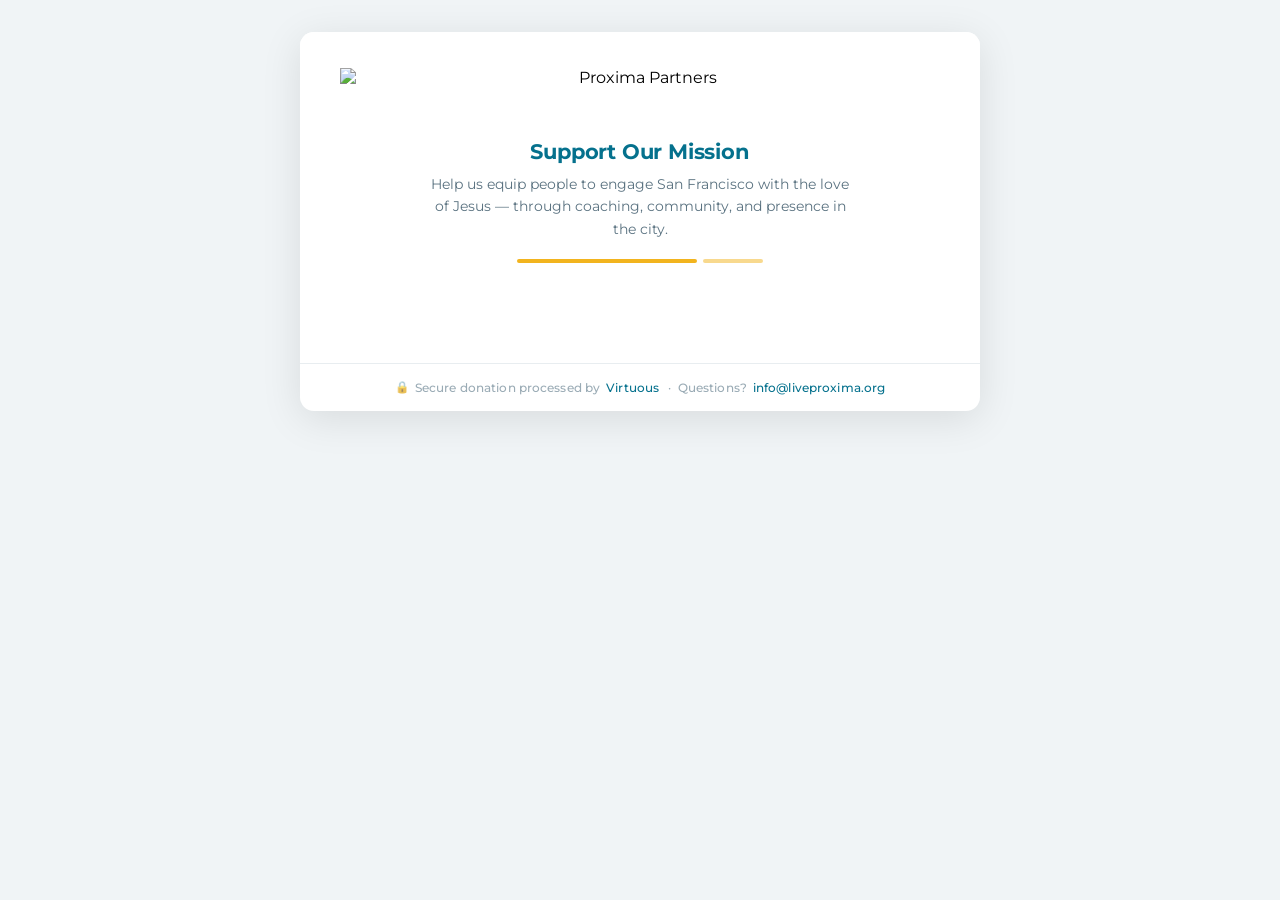
==== proxima-branded.html @ fbd8cf60 "Restore Virtuous embed, remove header border" ====
<!DOCTYPE html>
<html lang="en">
<head>
  <meta charset="UTF-8" />
  <meta name="viewport" content="width=device-width, initial-scale=1.0" />
  <title>Give — Proxima Partners</title>
  <link href="https://fonts.googleapis.com/css2?family=Montserrat:wght@300;400;500;600;700;800&display=swap" rel="stylesheet" />
  <style>
    *, *::before, *::after { box-sizing: border-box; margin: 0; padding: 0; }

    body {
      font-family: 'Montserrat', Arial, sans-serif;
      background: #f0f4f6;
      padding: 32px 16px 48px;
    }

    .donate-wrapper {
      max-width: 680px;
      margin: 0 auto;
      background: #ffffff;
      border-radius: 14px;
      box-shadow: 0 8px 40px rgba(0,0,0,0.10);
      overflow: hidden;
    }

    /* ── Header ── */
    .donate-header {
      background: #ffffff;
      padding: 36px 40px 28px;
      text-align: center;
    }

    .donate-header .logo {
      display: block;
      height: 52px;
      width: auto;
      margin: 0 auto 20px;
    }

    .donate-header h1 {
      font-size: 1.3rem;
      font-weight: 700;
      letter-spacing: -0.2px;
      line-height: 1.2;
      margin-bottom: 8px;
      color: #05718D;
    }

    .donate-header p {
      font-size: 0.88rem;
      font-weight: 400;
      color: #5a7280;
      line-height: 1.6;
      max-width: 420px;
      margin: 0 auto;
    }

    .donate-header .accent-bar {
      display: flex;
      gap: 6px;
      margin-top: 18px;
      justify-content: center;
    }

    .donate-header .accent-bar span {
      display: inline-block;
      height: 4px;
      border-radius: 2px;
      background: #F2B41E;
    }

    .donate-header .accent-bar span:first-child { width: 180px; }
    .donate-header .accent-bar span:last-child  { width: 60px; opacity: 0.5; }

    /* ── Body ── */
    .donate-body {
      padding: 36px 40px;
    }

    /* ── Footer ── */
    .donate-footer {
      border-top: 1px solid #e8edf0;
      padding: 16px 40px;
      display: flex;
      align-items: center;
      justify-content: center;
      gap: 6px;
      font-size: 0.75rem;
      font-weight: 500;
      color: #9aabb5;
      letter-spacing: 0.01em;
    }

    .donate-footer a {
      color: #05718D;
      text-decoration: none;
    }

    .donate-footer .lock {
      font-size: 0.72rem;
      opacity: 0.7;
    }
  </style>
</head>
<body>
  <div class="donate-wrapper">

    <div class="donate-header">
      <img
        class="logo"
        src="https://cdn.virtuoussoftware.com/cdn/8106/images/Proxima-only_logo_color.png"
        alt="Proxima Partners"
      />
      <h1>Support Our Mission</h1>
      <p>Help us equip people to engage San Francisco with the love of Jesus — through coaching, community, and presence in the city.</p>
      <div class="accent-bar">
        <span></span>
        <span></span>
      </div>
    </div>

    <div class="donate-body">
      <script
        src="https://cdn.virtuoussoftware.com/virtuous.embed.min.js"
        data-vform="EC2B5B25-B5D3-4B4F-97A4-498DBEDE4298"
        data-orgId="8106"
        data-isGiving="true"
        data-merchantType="StripeUnified"
        data-dependencies="[]">
      </script>
    </div>

    <div class="donate-footer">
      <span class="lock">🔒</span>
      Secure donation processed by <a href="https://www.virtuoussoftware.com" target="_blank">Virtuous</a>
      &nbsp;·&nbsp;
      Questions? <a href="mailto:info@liveproxima.org">info@liveproxima.org</a>
    </div>

  </div>
</body>
</html>
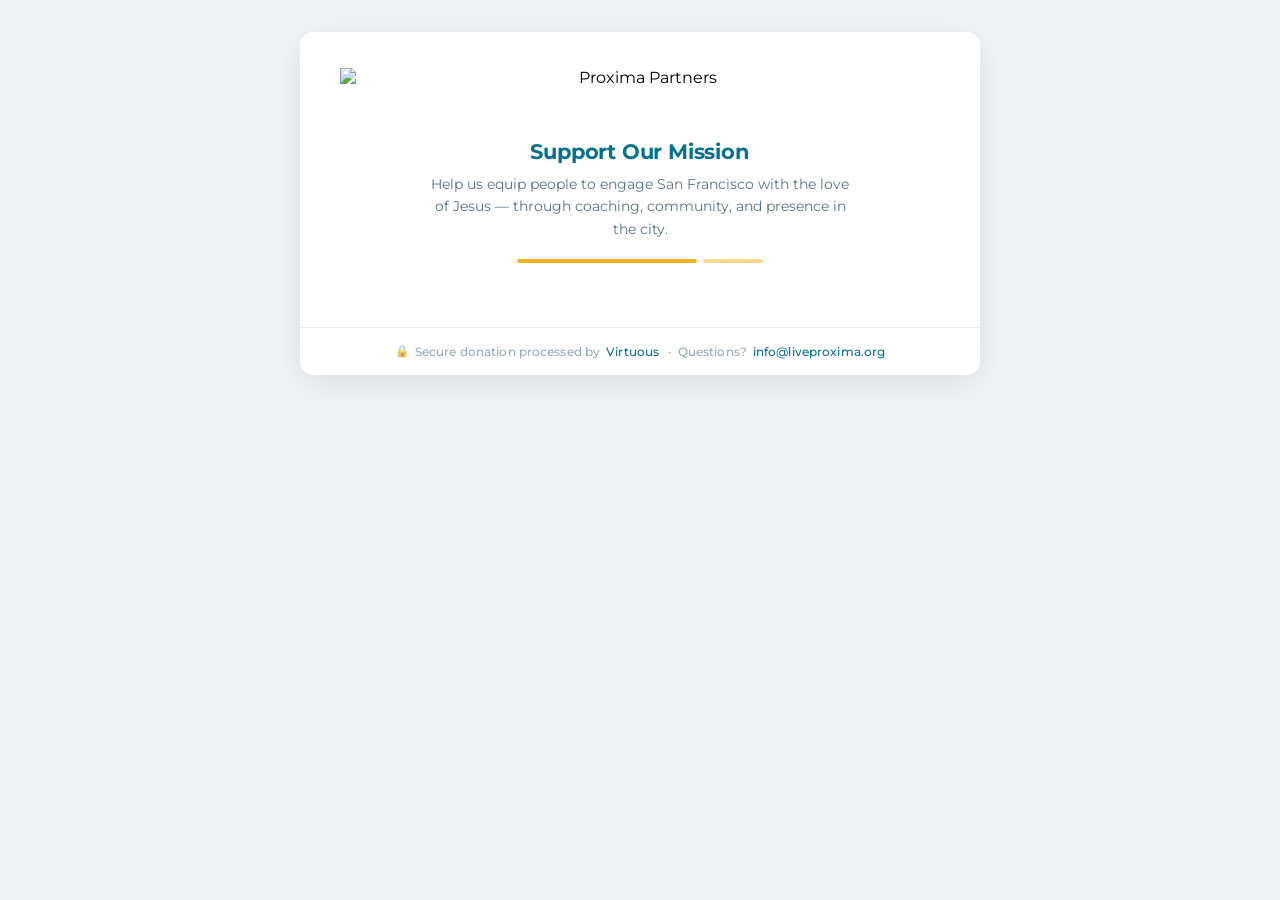
==== commit 2e52d7b4: "donate-body top padding 0, add top-line padding-bottom 12px" ====
--- a/proxima-branded.html
+++ b/proxima-branded.html
@@ -74,8 +74,13 @@
 
     /* ── Body ── */
     .donate-body {
-      padding: 36px 40px;
+      padding: 0 40px 36px;
     }
+
+    .top-line {
+      padding-bottom: 12px;
+    }
+
 
     /* ── Footer ── */
     .donate-footer {
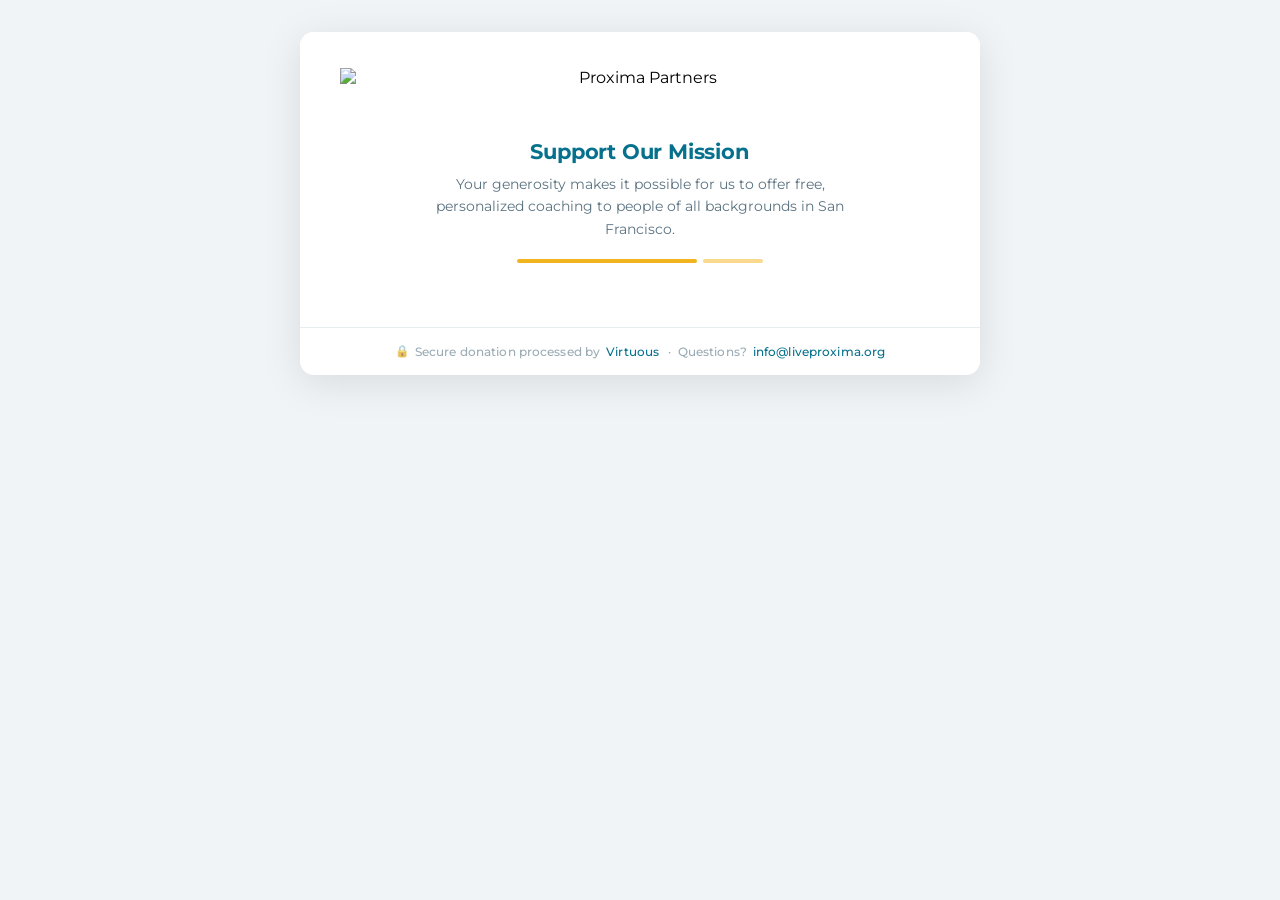
==== commit 6025008c: "Update subtitle text" ====
--- a/proxima-branded.html
+++ b/proxima-branded.html
@@ -77,10 +77,6 @@
       padding: 0 40px 36px;
     }
 
-    .top-line {
-      padding-bottom: 12px;
-    }
-
 
     /* ── Footer ── */
     .donate-footer {
@@ -117,7 +113,7 @@
         alt="Proxima Partners"
       />
       <h1>Support Our Mission</h1>
-      <p>Help us equip people to engage San Francisco with the love of Jesus — through coaching, community, and presence in the city.</p>
+      <p>Your generosity makes it possible for us to offer free, personalized coaching to people of all backgrounds in San Francisco.</p>
       <div class="accent-bar">
         <span></span>
         <span></span>
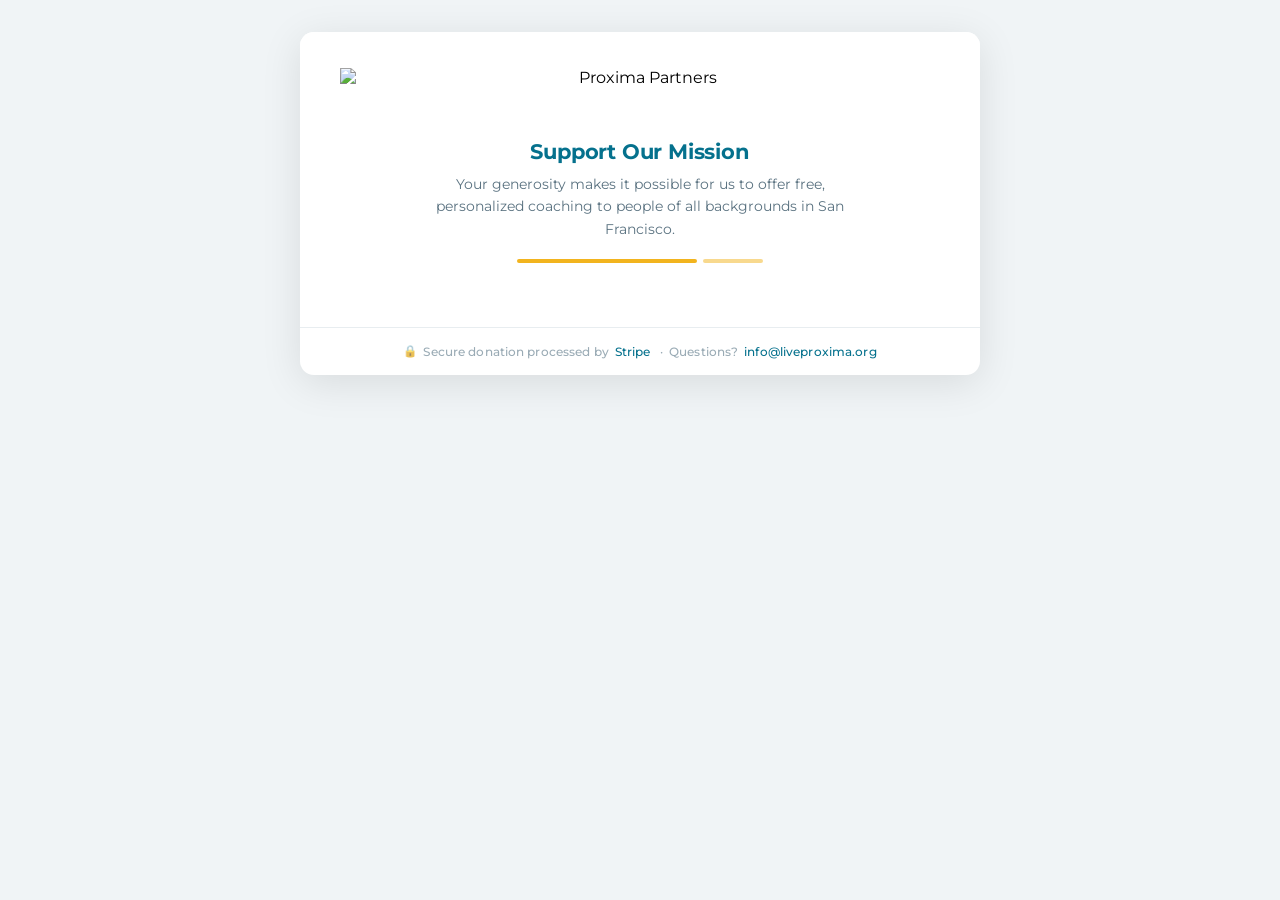
==== commit bee0d05d: "Fix footer Stripe link URL" ====
--- a/proxima-branded.html
+++ b/proxima-branded.html
@@ -133,7 +133,7 @@
 
     <div class="donate-footer">
       <span class="lock">🔒</span>
-      Secure donation processed by <a href="https://www.virtuoussoftware.com" target="_blank">Virtuous</a>
+      Secure donation processed by <a href="https://stripe.com" target="_blank">Stripe</a>
       &nbsp;·&nbsp;
       Questions? <a href="mailto:info@liveproxima.org">info@liveproxima.org</a>
     </div>
